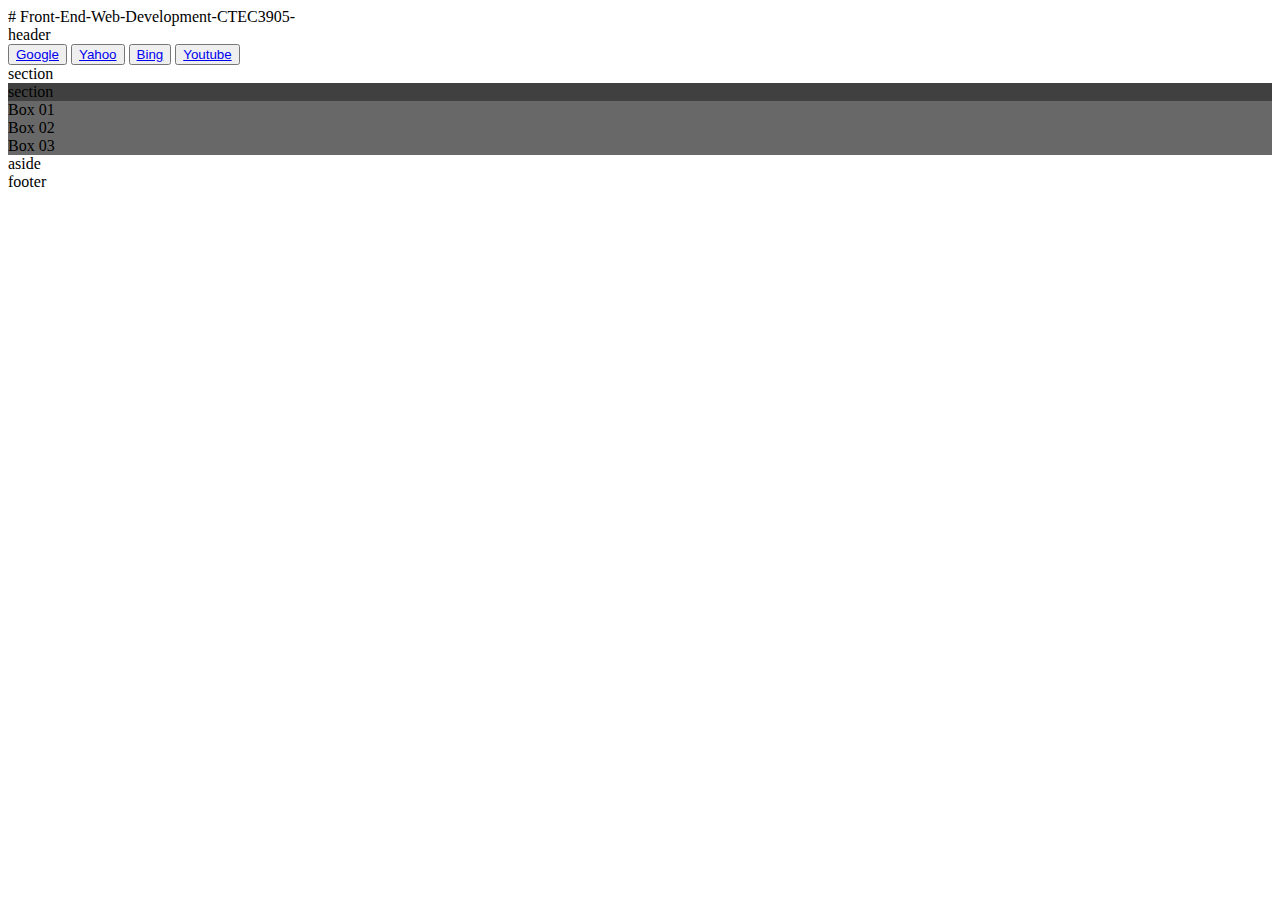
==== index.html @ 73853f15 "I added my index file." ====
# Front-End-Web-Development-CTEC3905-
<html>
	<head>
		<title>
			My First Page
		</title>
		
		<link rel="stylesheet" href="style/my_style.css">
		<link rel="stylesheet" href="style/button.css">
		
		<meta charset="utf-8">
		<meta name="viewport" content="width=device-width, intial-scale=1">
		<meta name="description" content="Azaan Computing System">
		<meta name="keywords" content="HTML, CSS, JavaScvript, Website Application">
		<meta name="author" content="Azaan Riaz">
	</head>
	
	<body>
		<header>
		header
		</header>
	
	
		
		<nav>
			<button>
				<a href="https://www.google.com/">Google</a>
			</button>
			
			<button>
				<a href="https://www.yahoo.com/">Yahoo</a>
			</button>
			
			<button>
				<a href="https://www.bing.com/">Bing</a>
			</button>
			
				<button>
				<a href="https://www.Youtube.com/">Youtube</a>
			</button>
			
		</nav>
		
		<section>
			section
		</section>
		
		<article>
			
	</nav>
	
	<section style="background-color: #404040">
		section
	</section>
	
	<article style="background-color: #686868">
		<div id="_box_01">
			Box 01
		</div>
		
		<div id="_box_02">
			Box 02
		</div>
		
		<div id="_box_03">
			Box 03
		</div>
		
		
	</article>
	
	<aside>
		aside
	</aside>
	
	<footer >
		footer
	</footer>

</html>
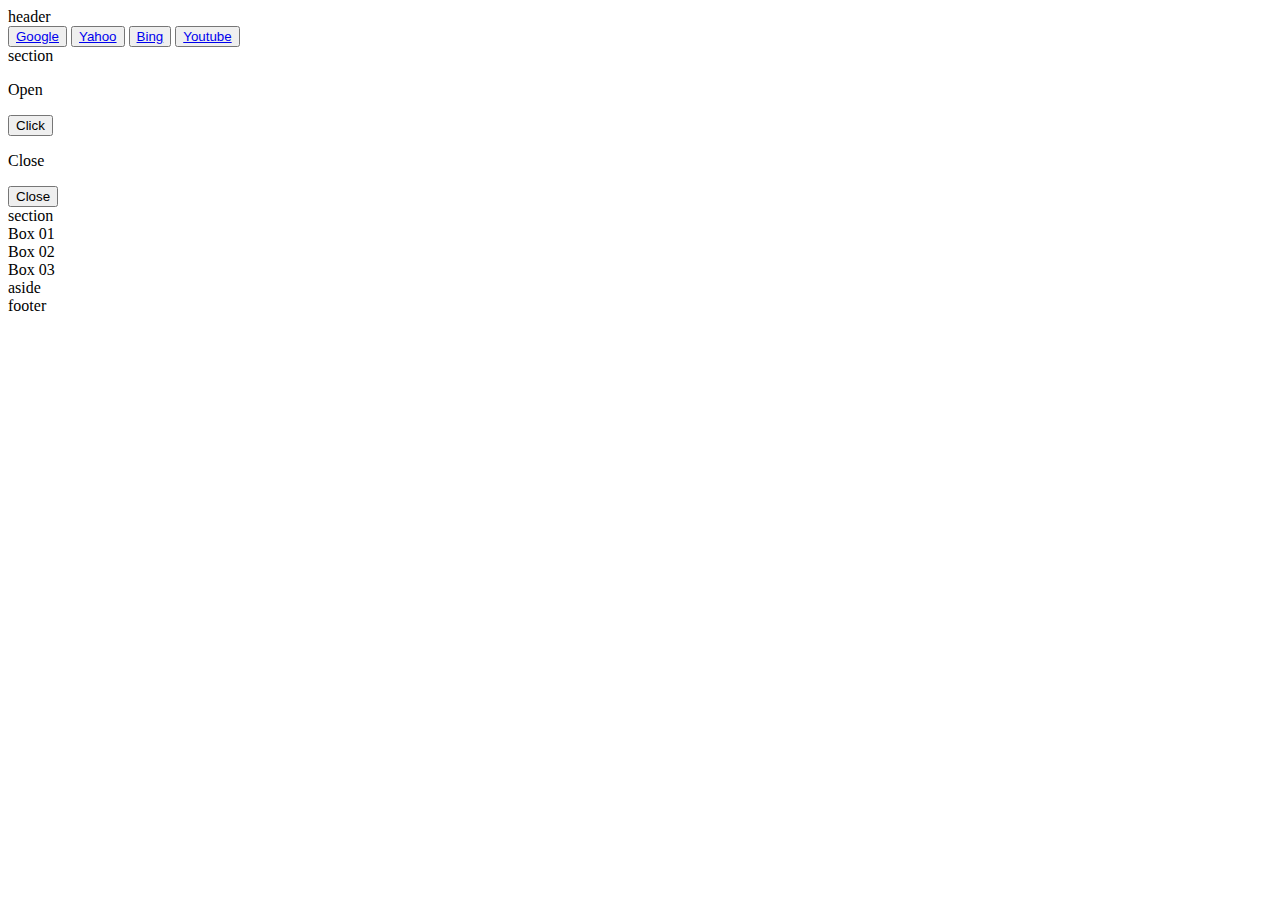
==== commit bcd7bcc6: "I have updated my index& my styles" ====
--- a/index.html
+++ b/index.html
@@ -1,4 +1,3 @@
-# Front-End-Web-Development-CTEC3905-
 <html>
 	<head>
 		<title>
@@ -17,11 +16,9 @@
 	
 	<body>
 		<header>
-		header
+			header
 		</header>
-	
-	
-		
+
 		<nav>
 			<button>
 				<a href="https://www.google.com/">Google</a>
@@ -35,46 +32,47 @@
 				<a href="https://www.bing.com/">Bing</a>
 			</button>
 			
-				<button>
+			<button>
 				<a href="https://www.Youtube.com/">Youtube</a>
 			</button>
-			
 		</nav>
 		
 		<section>
 			section
+			<p id="target">Open</p>
+			<button type="button" onclick="hello_func()">Click</button>
+			
+			<p id="target_1">Close</p>
+			<button type="button" onclick="bye_func()">Close</button>
 		</section>
+	
+		<section>
+			section
+		</section>
+	
+		<article>
+			<div id="_box_01">
+				Box 01
+			</div>
+			
+			<div id="_box_02">
+				Box 02
+			</div>
+			
+			<div id="_box_03">
+				Box 03
+			</div>
+		</article>
+	
+		<aside>
+			aside
+		</aside>
 		
-		<article>
-			
-	</nav>
-	
-	<section style="background-color: #404040">
-		section
-	</section>
-	
-	<article style="background-color: #686868">
-		<div id="_box_01">
-			Box 01
-		</div>
+		<footer >
+			footer
+		</footer>
 		
-		<div id="_box_02">
-			Box 02
-		</div>
-		
-		<div id="_box_03">
-			Box 03
-		</div>
-		
-		
-	</article>
-	
-	<aside>
-		aside
-	</aside>
-	
-	<footer >
-		footer
-	</footer>
-
+		<script src="script/script.js"></script>
+		<script src="script/soc_med.js"></script>
+	</body>
 </html>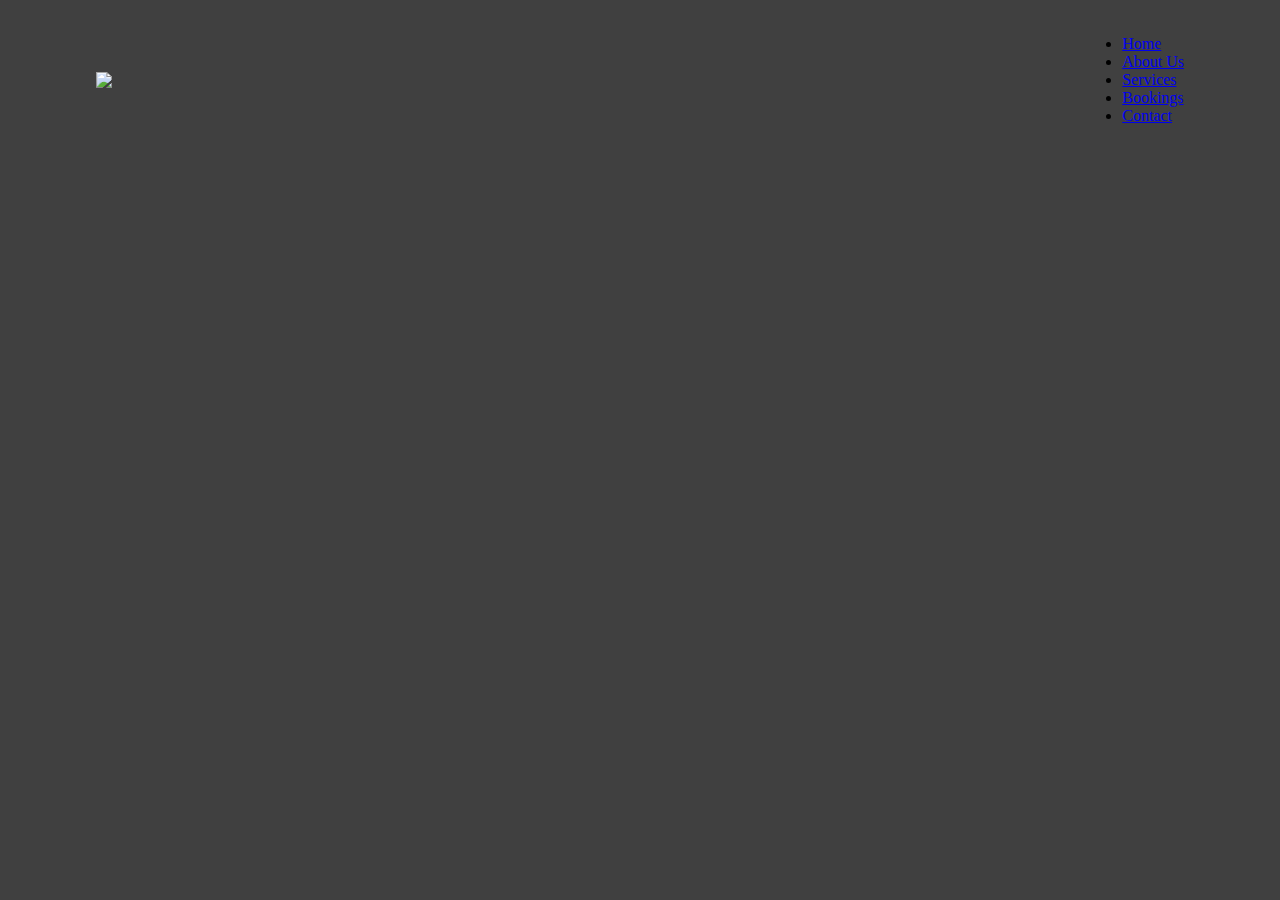
==== commit 0d9d0240: "Add files via upload" ====
--- a/index.html
+++ b/index.html
@@ -1,78 +1,20 @@
 <html>
 	<head>
-		<title>
-			My First Page
-		</title>
+		<title>Azaan's BarberShop</title>
+		<link rel="stylesheet" href="mystyles.css">
+		<body>
+			<div class="banner">
+			<div class="navbar">
+				<img src="logo.png" class="logo">
+				<ul>
+					<li><a href="#">Home</a></li>
+					<li><a href="#">About Us</a></li>
+					<li><a href="#">Services</a></li>
+					<li><a href="#">Bookings</a></li>
+					<li><a href="#">Contact</a></li>
+				</ul>
+			</div>
+		</div>
 		
-		<link rel="stylesheet" href="style/my_style.css">
-		<link rel="stylesheet" href="style/button.css">
-		
-		<meta charset="utf-8">
-		<meta name="viewport" content="width=device-width, intial-scale=1">
-		<meta name="description" content="Azaan Computing System">
-		<meta name="keywords" content="HTML, CSS, JavaScvript, Website Application">
-		<meta name="author" content="Azaan Riaz">
-	</head>
-	
-	<body>
-		<header>
-			header
-		</header>
-
-		<nav>
-			<button>
-				<a href="https://www.google.com/">Google</a>
-			</button>
-			
-			<button>
-				<a href="https://www.yahoo.com/">Yahoo</a>
-			</button>
-			
-			<button>
-				<a href="https://www.bing.com/">Bing</a>
-			</button>
-			
-			<button>
-				<a href="https://www.Youtube.com/">Youtube</a>
-			</button>
-		</nav>
-		
-		<section>
-			section
-			<p id="target">Open</p>
-			<button type="button" onclick="hello_func()">Click</button>
-			
-			<p id="target_1">Close</p>
-			<button type="button" onclick="bye_func()">Close</button>
-		</section>
-	
-		<section>
-			section
-		</section>
-	
-		<article>
-			<div id="_box_01">
-				Box 01
-			</div>
-			
-			<div id="_box_02">
-				Box 02
-			</div>
-			
-			<div id="_box_03">
-				Box 03
-			</div>
-		</article>
-	
-		<aside>
-			aside
-		</aside>
-		
-		<footer >
-			footer
-		</footer>
-		
-		<script src="script/script.js"></script>
-		<script src="script/soc_med.js"></script>
-	</body>
-</html>+		</body>
+		</head>--- a/mystyles.css
+++ b/mystyles.css
@@ -0,0 +1,21 @@
+*{
+	margin:0;
+	padding:0;
+	font-family: sans-seriff;
+}
+.banner{
+	width: 100%;
+	height: 100vh;
+	background-image: linear-gradient(rgba(0,0,0,0.75),rgba(0,0,0,0.75)), url(background.jpg);
+	background-size: cover;
+	background-position: center;
+}
+.navbar{
+	width: 85%;
+	margin: auto;
+	padding: 35px 0;
+	display: flex;
+	align-items: center;
+	justify-content: space-between;
+}
+	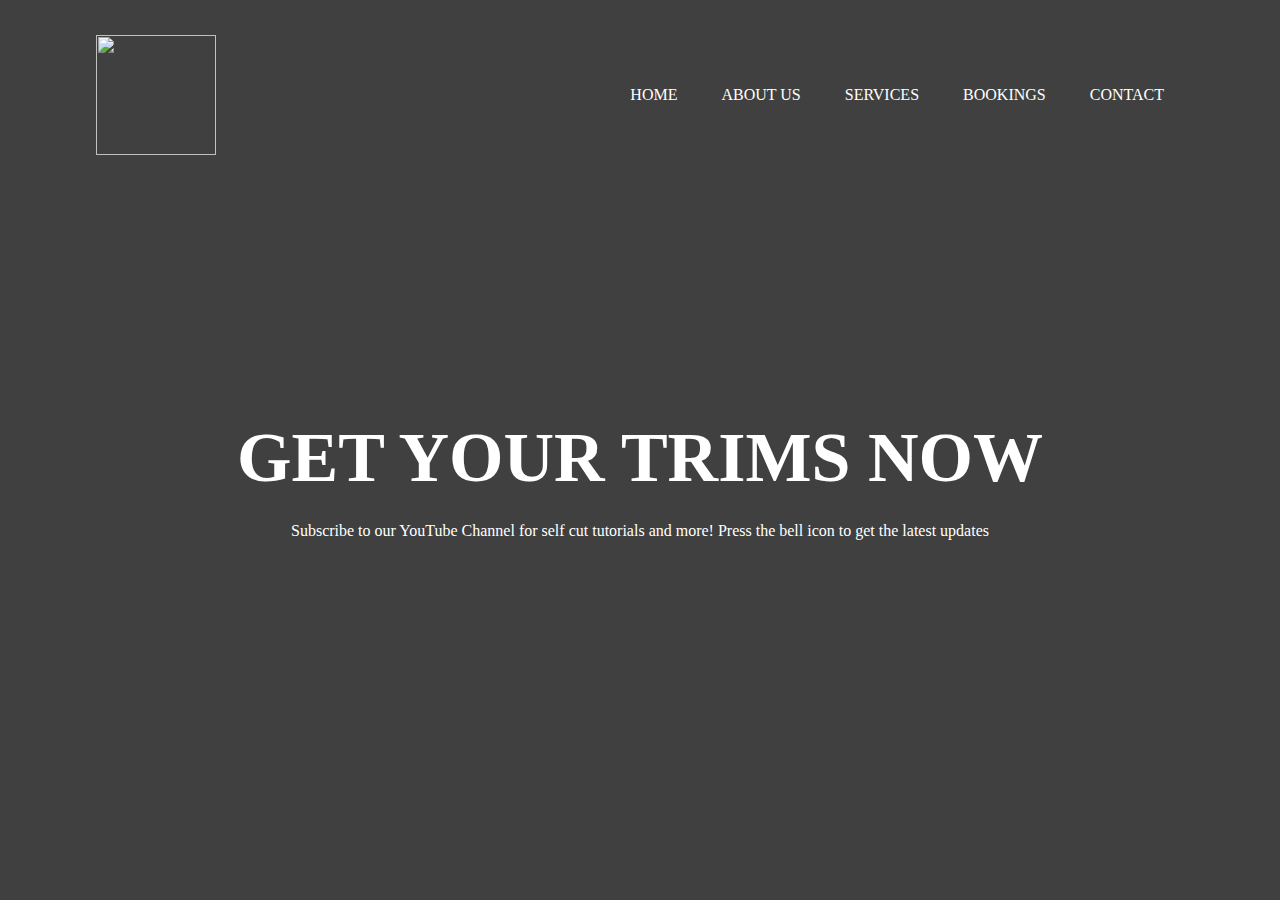
==== commit 23ecd9b8: "Add files via upload" ====
--- a/index.html
+++ b/index.html
@@ -14,6 +14,10 @@
 					<li><a href="#">Contact</a></li>
 				</ul>
 			</div>
+			<div class="content">
+				<h1>GET YOUR TRIMS NOW</h1>
+				<p>Subscribe to our YouTube Channel for self cut tutorials and more! Press the bell icon to get the latest updates	
+				</div>
 		</div>
 		
 		</body>
--- a/mystyles.css
+++ b/mystyles.css
@@ -18,4 +18,48 @@
 	align-items: center;
 	justify-content: space-between;
 }
-	+.logo{
+	width: 120px;
+	cursor: pointer;
+}
+.navbar ul li{
+	list-style: none;
+	display: inline-block;
+	margin: 0 20px;
+	position: relative;
+}
+.navbar ul li a{
+	text-decoration: none;
+	color: #fff;
+	text-transform: uppercase;
+}
+.navbar ul li::after{
+	content:'';
+	height: 3px;
+	width: 0%;
+	background: #009688;
+	position: absolute;
+	left: 0;
+	bottom: -10px;
+	transition: 0.5s;
+}
+.navbar ul li:hover::after{
+	width: 100%;
+}
+.content{
+	width: 100%;
+	position: absolute;
+	top: 50%;
+	transform: translateY(-50%);
+	text-align: center;
+	color: #fff;
+}
+.content h1{
+	font-size: 70px;
+	margin-top:80px;
+}
+.content p{
+	margin: 20px auto;
+	font-weight: 100;
+	line-height: 25px;
+}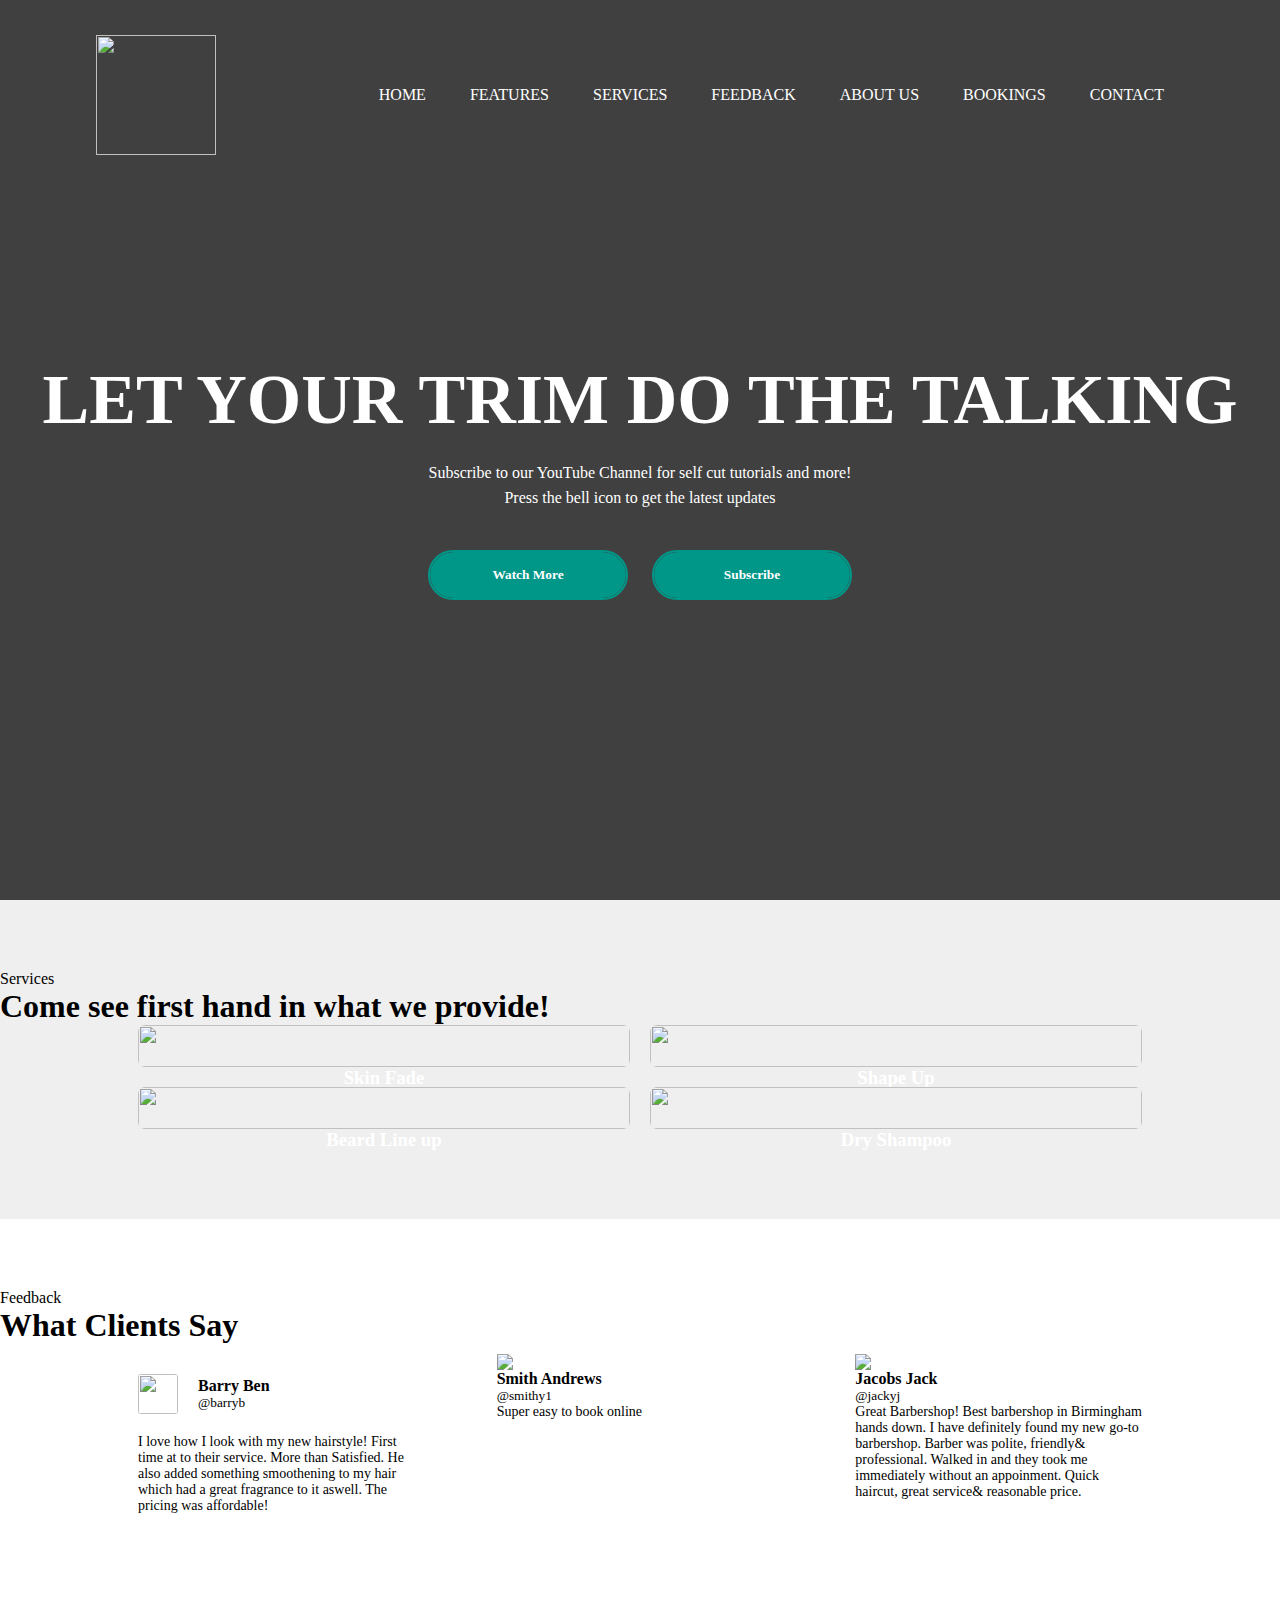
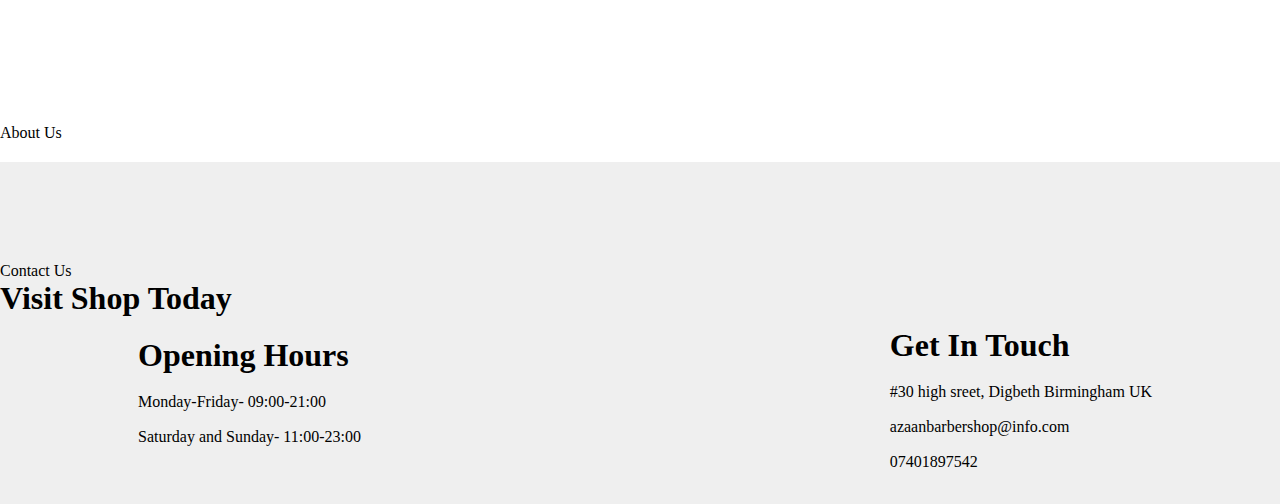
==== commit 9498e790: "Add files via upload" ====
--- a/index.html
+++ b/index.html
@@ -8,17 +8,153 @@
 				<img src="logo.png" class="logo">
 				<ul>
 					<li><a href="#">Home</a></li>
+					<li><a href="#">Features</a></li>
+					<li><a href="#">Services</a></li>
+					<li><a href="#">Feedback</a></li>
 					<li><a href="#">About Us</a></li>
-					<li><a href="#">Services</a></li>
 					<li><a href="#">Bookings</a></li>
 					<li><a href="#">Contact</a></li>
 				</ul>
 			</div>
 			<div class="content">
-				<h1>GET YOUR TRIMS NOW</h1>
-				<p>Subscribe to our YouTube Channel for self cut tutorials and more! Press the bell icon to get the latest updates	
+				<h1>LET YOUR TRIM DO THE TALKING</h1>
+				<p>Subscribe to our YouTube Channel for self cut tutorials and more!<br> Press the bell icon to get the latest updates	
+				<div>
+					<button type="button"><span></span>Watch More</button>
+					<button type="button"><span></span>Subscribe</button>
+				</div>
 				</div>
 		</div>
 		
+		<!--Features-->
+		
+		
+		
+		<!--Services-->
+
+		<section id="services">
+		<div class="title-text">
+		<p>Services</p>
+		<h1> Come see first hand in what we provide!</h1>
+		</div>
+		<div class="service-box">
+			<div class="single-service">
+				<img src="media/skinfade.jpg">
+				<div class="services-desc">
+				<h3>Skin Fade</h3>
+				</div>
+				<div class="overlay">
+				</div>
+			</div>
+			<div class="single-service">
+				<img src="media/box.jpg">
+				<div class="services-desc">
+				<h3>Shape Up</h3>
+				</div>
+				<div class="overlay">
+				</div>
+			</div>
+			<div class="single-service">
+				<img src="media/beardtrim.jpg">
+				<div class="services-desc">
+				<h3>Beard Line up</h3>
+				</div>
+				<div class="overlay">
+				</div>
+			</div>
+			<div class="single-service">
+				<img src="media/hairwash.jpg">
+				<div class="services-desc">
+				<h3>Dry Shampoo</h3>
+				</div>
+				<div class="overlay">
+				</div>
+			</div>
+		
+		
+		
+		</div>
+		
+		</section>
+		
+		<!--Feedback-->
+		
+		<section id="feedback">
+			<div class="title-text">
+			<p>Feedback</p>
+			<h1>What Clients Say</h1>
+			</div>
+			<div class="feedback-row">
+				<div class="feedback-col">
+				<div class="user">
+				<img src="media/barry.jpg">
+				<div class=user-info">
+					<h4>Barry Ben</h4>
+					<small>@barryb<i class="fa fa-twitter"></i></small>
+				</div>
+				</div>
+				<p>I love how I look with my new hairstyle! First time at to their service. More than Satisfied. He also added something smoothening to my hair which had a great fragrance to it aswell. The pricing was affordable!</p>
+				</div>
+				<div class="feedback-col">
+				<img src="media/smith.jpg">
+				<div class=user-info">
+					<h4> Smith Andrews</h4>
+					<small>@smithy1<i class="fa fa-twitter"></i></small>
+				</div>
+				<p> Super easy to book online<p>
+				</div>
+				<div class="feedback-col">
+				<img src="media/jacobs.jpg">
+					<div class=user-info">
+					<h4>Jacobs Jack</h4>
+					<small>@jackyj<i class="fa fa-twitter"></i></small>
+				</div>
+				<p> Great Barbershop! Best barbershop in Birmingham hands down. I have definitely found my new go-to barbershop. Barber was polite, friendly& professional. Walked in and they took me immediately without an appoinment. Quick haircut, great service& reasonable price.</p>
+				</div>
+			
+			
+			</div>
+		
+
+		</section>
+		
+		<!--About Us-->
+		
+		<section id="AboutUs">
+		<div class="title-text">
+		<p>About Us</p>
+		<h1></h1>
+		</div>
+		</section>
+		
+		<!--footer-->
+		
+		
+		<section id="footer">
+		<div class="title-text">
+		<p>Contact Us</p>
+		<h1>Visit Shop Today</h1>
+		</div>
+		<div class="footer-row">
+		<div class="footer-left">
+		<h1>Opening Hours</h1>
+		<p>Monday-Friday- 09:00-21:00</p>
+		<p>Saturday and Sunday- 11:00-23:00</p>
+		</div>
+		<div class="foot-right">
+		<h1>Get In Touch</h1>
+		<p> #30 high sreet, Digbeth Birmingham UK</P>
+		<p>azaanbarbershop@info.com</p>
+		<p>07401897542</p>
+		</div>
+		
+		</div>
+		
+		
+		
+		
+		
+		</section>
+		
 		</body>
 		</head>--- a/mystyles.css
+++ b/mystyles.css
@@ -62,4 +62,208 @@
 	margin: 20px auto;
 	font-weight: 100;
 	line-height: 25px;
+}
+button{
+	width: 200px;
+	padding: 15px 0;
+	text-align: center;
+	margin: 20px 10px;
+	border-radius: 25px;
+	font-weight: bold;
+	border: 2px solid #009688;
+	background: transparent;
+	color: #fff;
+	cursor: pointer;
+	position: relative;
+	overflow: hidden;
+}
+span{
+	background: #009688;
+	height: 100%;
+	width: 100%;
+	border-radius: 25px;
+	position: absolute;
+	left: 0;
+	bottom: 0;
+	z-index: -1;
+	transition: 0.5s;
+}
+button:hover span{
+	width: 100%;
+}
+button:hover{
+	border: none;
+}
+
+
+/*--Features--*/
+
+/*--Services---*/
+
+#services{
+	width: 100%;
+	padding: 70px 0;
+	background: #efefef;
+}
+.service-box{
+	width: 80%;
+	display: flex;
+	flex-wrap: wrap;
+	justify-content: space-around;
+	margin: auto;
+}
+.single-service{
+	flex-basis: 48%;
+	text-align: center;
+	border-radius: 7px;
+	margin-bottom: 20px;
+	color: #fff;
+	position: relative;
+}
+.single-service img{
+	width: 100%;
+	border-radius: 7px;
+}
+.overlay{
+	width: 100%;
+	height: 100%;
+	position: absolute;
+	top: 0;
+	border-radius: 7px;
+	cursor: pointer;
+	background: linear-gradient(rgba(0,0,0,0.5), #009688);
+	opacity: 0;
+	transition: 1s;
+}
+.single-service:hover .overlay{
+	opacity: 1;
+}
+.service-desc{
+	width: 80%;
+	position: absolute;
+	bottom: 40%;
+	left: 50%;
+	transform:translateX(-50%);
+}
+hr{
+	background: #fff;
+	height: 2px;
+	border: 0;
+	margin: 15px auto;
+	width: 60%;
+}
+.service-desc p{
+	font-size: 14px;
+}
+.single-service:hover .service-desc{
+	bottom: 40%;
+	opacity: 1;
+}
+@media screen and (max-width: 770px){
+.single-service{
+	flex-basis: 100%;
+	margin-bottom: 30px;
+}
+.service-desc p{
+	font-size: 12px;
+}
+hr{
+	margin:5px auto;
+}
+.service-desc p{
+	font-size: 14px;
+}
+.single-service:hover .service-desc{
+	bottom: 25%; !important;
+
+}
+}
+
+
+
+/*---feedback---*/
+
+#feedback{
+	width: 100%;
+	padding: 70px 0;
+}
+.feedback-row{
+	width: 80%;
+	margin: auto;
+	display: flex;
+	justify-content: space-between;
+	align-items: flex-start;
+	flex-wrap: wrap;
+}
+.feedback-col{
+	flex-basis: 28%;
+	padding: 10px;
+	margin-bottom: 30px;
+	border-radius: 5px;
+	box-shadow: 0 10 px 20px 3px #00968814;
+	cursor: pointer;
+	transition: transform .5s;
+}
+.feedback-col p{
+	font-size: 14px;
+}
+.user{
+	display: flex;
+	align-items: center;
+	margin: 20px 0;
+}
+.user img{
+	width: 40px;
+	margin-right: 20px;
+	border-radius: 3px;
+}
+.user-info .fa{
+	margin-left: 10px;
+	color: #27c0ff;
+	font-size: 20px;
+}
+.user-info small{
+	color: #009688;
+}
+.feedback-col:hover{
+	transform: translateY(7px);
+}
+@media screen and (max-width: 770px){
+	.feedback-col{
+		flex-basis: 100%;
+	}
+}
+
+/*---About us---*/
+#AboutUs{
+	padding: 100px 0 20px;
+	background: #fff;
+}
+
+/*---Footer---*/
+
+#footer{
+	padding: 100px 0 20px;
+	background: #efefef;
+}
+.footer-row{
+	width: 80%;
+	margin: 0 auto;
+	display: flex;
+	justify-content: space-between;
+	flex-wrap: wrap;
+}
+.footer-left, .footer-right{
+	flex-basis:45%;
+	padding: 10px;
+	margin-bottom: 20px;
+}
+.footer-right{
+	text-align: right;
+}
+.footer-row h1{
+	margin: 10px 0;
+}
+.footer-row p{
+	line-height: 35px;
 }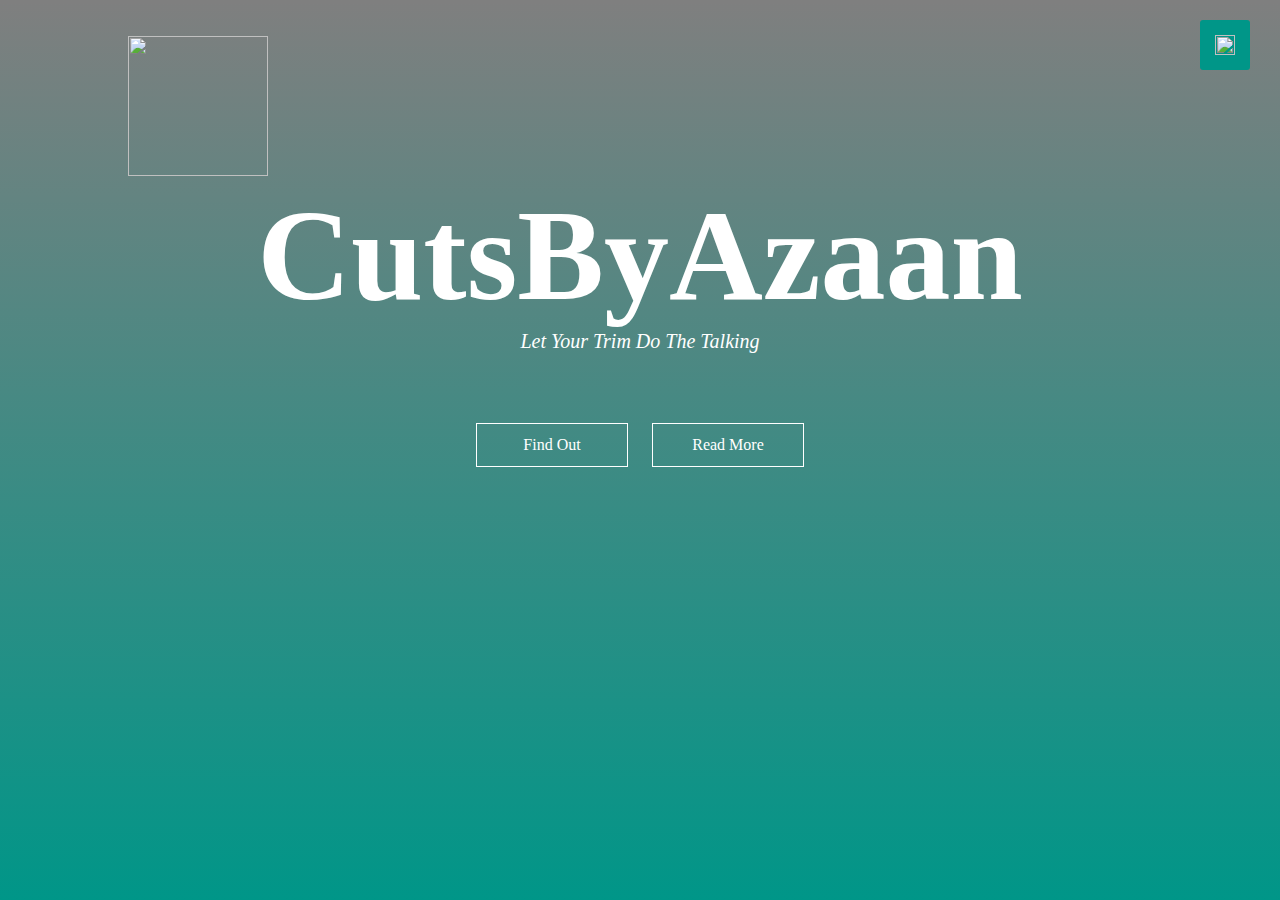
==== commit 383aff31: "Add files via upload" ====
--- a/index.html
+++ b/index.html
@@ -1,160 +1,71 @@
 <html>
 	<head>
-		<title>Azaan's BarberShop</title>
+		<title> Azaan's BarberShop</title>
 		<link rel="stylesheet" href="mystyles.css">
+		<link rel="preconnect" href="https://fonts.googleapis.com">
+		<link rel="preconnect" href="https://fonts.gstatic.com" crossorigin>
+		</head>
 		<body>
-			<div class="banner">
-			<div class="navbar">
-				<img src="logo.png" class="logo">
-				<ul>
-					<li><a href="#">Home</a></li>
-					<li><a href="#">Features</a></li>
-					<li><a href="#">Services</a></li>
-					<li><a href="#">Feedback</a></li>
-					<li><a href="#">About Us</a></li>
-					<li><a href="#">Bookings</a></li>
-					<li><a href="#">Contact</a></li>
-				</ul>
-			</div>
-			<div class="content">
-				<h1>LET YOUR TRIM DO THE TALKING</h1>
-				<p>Subscribe to our YouTube Channel for self cut tutorials and more!<br> Press the bell icon to get the latest updates	
-				<div>
-					<button type="button"><span></span>Watch More</button>
-					<button type="button"><span></span>Subscribe</button>
-				</div>
-				</div>
+		<section id="banner">
+		<img src="logo.png" class="logo">
+		<div class="banner-text">
+		<h1>CutsByAzaan</h1>
+		<p>Let Your Trim Do The Talking</p>
+		<div class="banner-btn">
+		<a href="#"><span></span>Find Out</a>
+		<a href="#"><span></span>Read More</a>
 		</div>
-		
-		<!--Features-->
-		
-		
-		
-		<!--Services-->
-
-		<section id="services">
-		<div class="title-text">
-		<p>Services</p>
-		<h1> Come see first hand in what we provide!</h1>
-		</div>
-		<div class="service-box">
-			<div class="single-service">
-				<img src="media/skinfade.jpg">
-				<div class="services-desc">
-				<h3>Skin Fade</h3>
-				</div>
-				<div class="overlay">
-				</div>
-			</div>
-			<div class="single-service">
-				<img src="media/box.jpg">
-				<div class="services-desc">
-				<h3>Shape Up</h3>
-				</div>
-				<div class="overlay">
-				</div>
-			</div>
-			<div class="single-service">
-				<img src="media/beardtrim.jpg">
-				<div class="services-desc">
-				<h3>Beard Line up</h3>
-				</div>
-				<div class="overlay">
-				</div>
-			</div>
-			<div class="single-service">
-				<img src="media/hairwash.jpg">
-				<div class="services-desc">
-				<h3>Dry Shampoo</h3>
-				</div>
-				<div class="overlay">
-				</div>
-			</div>
-		
-		
-		
-		</div>
-		
-		</section>
-		
-		<!--Feedback-->
-		
-		<section id="feedback">
-			<div class="title-text">
-			<p>Feedback</p>
-			<h1>What Clients Say</h1>
-			</div>
-			<div class="feedback-row">
-				<div class="feedback-col">
-				<div class="user">
-				<img src="media/barry.jpg">
-				<div class=user-info">
-					<h4>Barry Ben</h4>
-					<small>@barryb<i class="fa fa-twitter"></i></small>
-				</div>
-				</div>
-				<p>I love how I look with my new hairstyle! First time at to their service. More than Satisfied. He also added something smoothening to my hair which had a great fragrance to it aswell. The pricing was affordable!</p>
-				</div>
-				<div class="feedback-col">
-				<img src="media/smith.jpg">
-				<div class=user-info">
-					<h4> Smith Andrews</h4>
-					<small>@smithy1<i class="fa fa-twitter"></i></small>
-				</div>
-				<p> Super easy to book online<p>
-				</div>
-				<div class="feedback-col">
-				<img src="media/jacobs.jpg">
-					<div class=user-info">
-					<h4>Jacobs Jack</h4>
-					<small>@jackyj<i class="fa fa-twitter"></i></small>
-				</div>
-				<p> Great Barbershop! Best barbershop in Birmingham hands down. I have definitely found my new go-to barbershop. Barber was polite, friendly& professional. Walked in and they took me immediately without an appoinment. Quick haircut, great service& reasonable price.</p>
-				</div>
-			
-			
-			</div>
-		
-
-		</section>
-		
-		<!--About Us-->
-		
-		<section id="AboutUs">
-		<div class="title-text">
-		<p>About Us</p>
-		<h1></h1>
 		</div>
 		</section>
 		
-		<!--footer-->
-		
-		
-		<section id="footer">
-		<div class="title-text">
-		<p>Contact Us</p>
-		<h1>Visit Shop Today</h1>
+		<div id="sideNav">
+			<nav>
+			<ul>
+				<li><a href="#">Home</a></li>
+				<li><a href="#">Features</a></li>
+				<li><a href="#">Services</a></li>
+				<li><a href="#">Feedback</a></li>
+				<li><a href="#">About Us</a></li>
+				<li><a href="#">Bookings</a></li>
+				<li><a href="#">Contact Us</a></li>
+			
+			
+			</ul>
+			</nav>
 		</div>
-		<div class="footer-row">
-		<div class="footer-left">
-		<h1>Opening Hours</h1>
-		<p>Monday-Friday- 09:00-21:00</p>
-		<p>Saturday and Sunday- 11:00-23:00</p>
-		</div>
-		<div class="foot-right">
-		<h1>Get In Touch</h1>
-		<p> #30 high sreet, Digbeth Birmingham UK</P>
-		<p>azaanbarbershop@info.com</p>
-		<p>07401897542</p>
+		<div id="menuBtn">
+			<img src="media/menu.png" id="menu">
 		</div>
 		
-		</div>
+		<script>
+		var menuBtn = document.getElementById("menuBtn")
+		var sideNav = document.getElementById("sideNav")
+		var menu = document.getElementById("menu")
 		
+		sideNav.style.right = "-250px";
 		
-		
-		
-		
-		</section>
+		menuBtn.onclick = function(){
+		if(sideNav.style.right == "-250px"){
+			sideNav.style.right = "0";
+		}
+		else{
+			sideNav.style.right = "-250px";
+	}
+}
+		</script>
 		
 		</body>
-		</head>+
+
+
+
+
+
+
+
+
+
+
+
+
+</html>--- a/mystyles.css
+++ b/mystyles.css
@@ -1,269 +1,97 @@
 *{
-	margin:0;
-	padding:0;
-	font-family: sans-seriff;
+	margin: 0;
+	padding: 0;
+	font-family: 'Grape Nuts', cursive;
+	font-family: 'Lavishly Yours', cursive;
+	font-family: 'Nanum Myeongjo', serif;
 }
-.banner{
-	width: 100%;
-	height: 100vh;
-	background-image: linear-gradient(rgba(0,0,0,0.75),rgba(0,0,0,0.75)), url(background.jpg);
+#banner{
+	background-image: linear-gradient(rgba(0,0,0,0.5),#009688),url(media/background.jpg);
 	background-size: cover;
 	background-position: center;
-}
-.navbar{
-	width: 85%;
-	margin: auto;
-	padding: 35px 0;
-	display: flex;
-	align-items: center;
-	justify-content: space-between;
+	height: 100vh;
 }
 .logo{
-	width: 120px;
-	cursor: pointer;
+	width: 140px;
+	position: absolute;
+	top:4%;
+	left: 10%;
 }
-.navbar ul li{
-	list-style: none;
-	display: inline-block;
-	margin: 0 20px;
-	position: relative;
-}
-.navbar ul li a{
-	text-decoration: none;
-	color: #fff;
-	text-transform: uppercase;
-}
-.navbar ul li::after{
-	content:'';
-	height: 3px;
-	width: 0%;
-	background: #009688;
-	position: absolute;
-	left: 0;
-	bottom: -10px;
-	transition: 0.5s;
-}
-.navbar ul li:hover::after{
-	width: 100%;
-}
-.content{
-	width: 100%;
-	position: absolute;
-	top: 50%;
-	transform: translateY(-50%);
+.banner-text{
 	text-align: center;
 	color: #fff;
+	padding-top: 180px;
 }
-.content h1{
-	font-size: 70px;
-	margin-top:80px;
+.banner-text h1{
+	font-size: 130px;
+	font-family: 'Lavishly Yours', cursive;
 }
-.content p{
-	margin: 20px auto;
-	font-weight: 100;
-	line-height: 25px;
+.banner-text p{
+	font-size: 20px;
+	font-style: italic;
 }
-button{
-	width: 200px;
-	padding: 15px 0;
-	text-align: center;
-	margin: 20px 10px;
-	border-radius: 25px;
-	font-weight: bold;
-	border: 2px solid #009688;
-	background: transparent;
+.banner-btn{
+	margin: 70px auto 0;
+}
+.banner-btn a{
+	width: 150px;
+	text-decoration: none;
+	display: inline-block;
+	margin: 0 10px;
+	padding: 12px 0;
 	color: #fff;
-	cursor: pointer;
+	border: .5px solid #fff;
 	position: relative;
-	overflow: hidden;
+	z-index: 1;
+	transition: color 0.5s;
 }
-span{
-	background: #009688;
+.banner-btn a span{
+	width: 0%;
 	height: 100%;
-	width: 100%;
-	border-radius: 25px;
 	position: absolute;
+	top: 0;
 	left: 0;
-	bottom: 0;
+	background: #fff;
 	z-index: -1;
 	transition: 0.5s;
 }
-button:hover span{
+.banner-btn a:hover span{
 	width: 100%;
 }
-button:hover{
-	border: none;
+.banner-btn a:hover{
+	color: #000;
 }
-
-
-/*--Features--*/
-
-/*--Services---*/
-
-#services{
-	width: 100%;
-	padding: 70px 0;
-	background: #efefef;
+#sideNav{
+	width: 250px;
+	height: 100vh;
+	position: fixed;
+	right: -250px;
+	top: 0;
+	background: #009688;
+	z-index: 2;
+	transition: 0.5s;
 }
-.service-box{
-	width: 80%;
-	display: flex;
-	flex-wrap: wrap;
-	justify-content: space-around;
-	margin: auto;
+nav ul li{
+	list-style: none;
+	margin: 50px 20px;
 }
-.single-service{
-	flex-basis: 48%;
+nav ul li a{
+	text-decoration: none;
+	color: #fff;
+}
+#menuBtn{
+	width: 50px;
+	height: 50px;
+	background: #009688;
 	text-align: center;
-	border-radius: 7px;
-	margin-bottom: 20px;
-	color: #fff;
-	position: relative;
+	position: fixed;
+	right: 30px;
+	top: 20px;
+	border-radius: 3px;
+	z-index: 3;
+	cursor: pointer;
 }
-.single-service img{
-	width: 100%;
-	border-radius: 7px;
-}
-.overlay{
-	width: 100%;
-	height: 100%;
-	position: absolute;
-	top: 0;
-	border-radius: 7px;
-	cursor: pointer;
-	background: linear-gradient(rgba(0,0,0,0.5), #009688);
-	opacity: 0;
-	transition: 1s;
-}
-.single-service:hover .overlay{
-	opacity: 1;
-}
-.service-desc{
-	width: 80%;
-	position: absolute;
-	bottom: 40%;
-	left: 50%;
-	transform:translateX(-50%);
-}
-hr{
-	background: #fff;
-	height: 2px;
-	border: 0;
-	margin: 15px auto;
-	width: 60%;
-}
-.service-desc p{
-	font-size: 14px;
-}
-.single-service:hover .service-desc{
-	bottom: 40%;
-	opacity: 1;
-}
-@media screen and (max-width: 770px){
-.single-service{
-	flex-basis: 100%;
-	margin-bottom: 30px;
-}
-.service-desc p{
-	font-size: 12px;
-}
-hr{
-	margin:5px auto;
-}
-.service-desc p{
-	font-size: 14px;
-}
-.single-service:hover .service-desc{
-	bottom: 25%; !important;
-
-}
-}
-
-
-
-/*---feedback---*/
-
-#feedback{
-	width: 100%;
-	padding: 70px 0;
-}
-.feedback-row{
-	width: 80%;
-	margin: auto;
-	display: flex;
-	justify-content: space-between;
-	align-items: flex-start;
-	flex-wrap: wrap;
-}
-.feedback-col{
-	flex-basis: 28%;
-	padding: 10px;
-	margin-bottom: 30px;
-	border-radius: 5px;
-	box-shadow: 0 10 px 20px 3px #00968814;
-	cursor: pointer;
-	transition: transform .5s;
-}
-.feedback-col p{
-	font-size: 14px;
-}
-.user{
-	display: flex;
-	align-items: center;
-	margin: 20px 0;
-}
-.user img{
-	width: 40px;
-	margin-right: 20px;
-	border-radius: 3px;
-}
-.user-info .fa{
-	margin-left: 10px;
-	color: #27c0ff;
-	font-size: 20px;
-}
-.user-info small{
-	color: #009688;
-}
-.feedback-col:hover{
-	transform: translateY(7px);
-}
-@media screen and (max-width: 770px){
-	.feedback-col{
-		flex-basis: 100%;
-	}
-}
-
-/*---About us---*/
-#AboutUs{
-	padding: 100px 0 20px;
-	background: #fff;
-}
-
-/*---Footer---*/
-
-#footer{
-	padding: 100px 0 20px;
-	background: #efefef;
-}
-.footer-row{
-	width: 80%;
-	margin: 0 auto;
-	display: flex;
-	justify-content: space-between;
-	flex-wrap: wrap;
-}
-.footer-left, .footer-right{
-	flex-basis:45%;
-	padding: 10px;
-	margin-bottom: 20px;
-}
-.footer-right{
-	text-align: right;
-}
-.footer-row h1{
-	margin: 10px 0;
-}
-.footer-row p{
-	line-height: 35px;
+#menuBtn img{
+	width: 20px;
+	margin-top: 15px;
 }